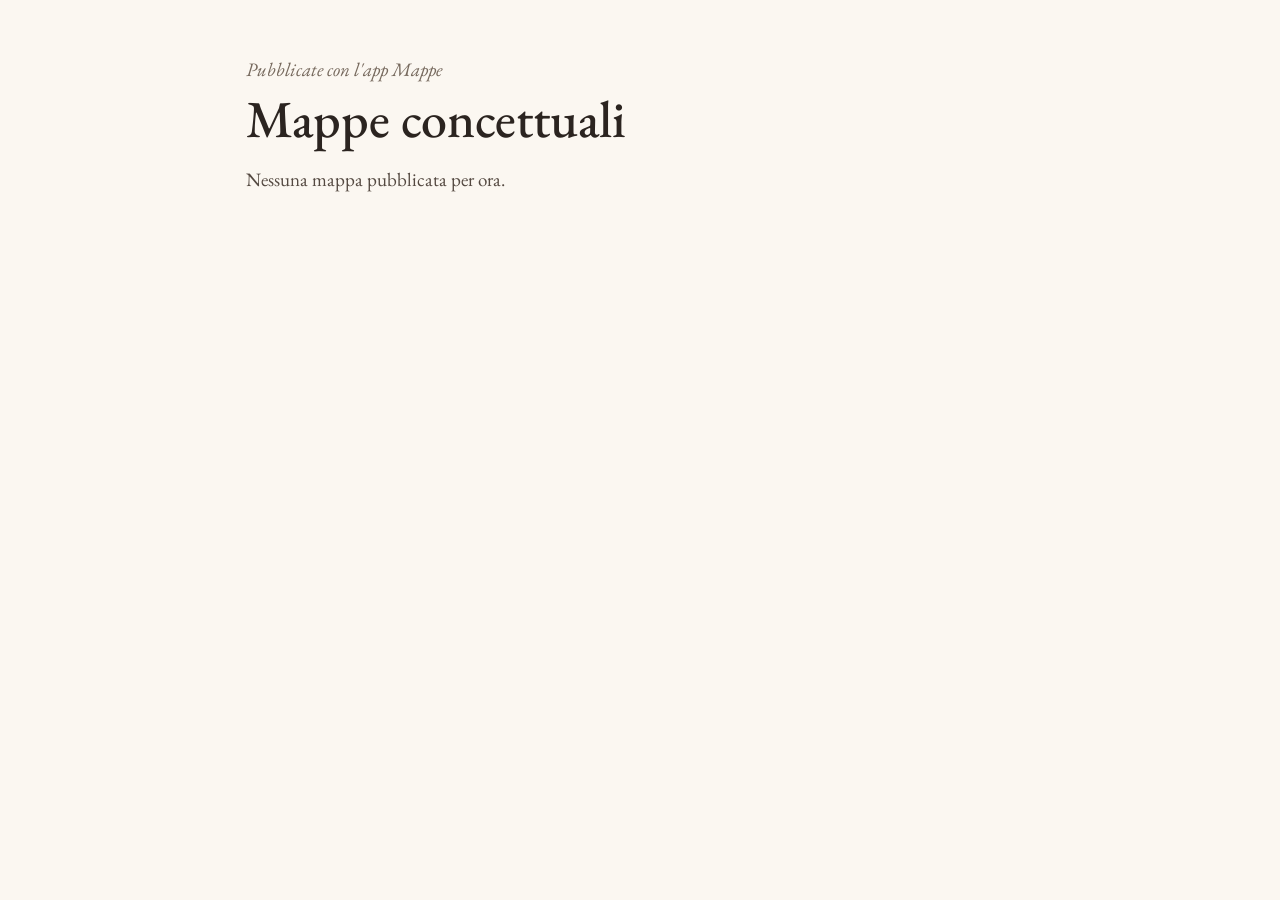
==== index.html @ ee0f434d "Mappe: pagina ponte per i link condivisi" ====
<!doctype html><html lang="it"><head><meta charset="utf-8"><meta name="viewport" content="width=device-width,initial-scale=1"><title>Mappe concettuali</title><link rel="preconnect" href="https://fonts.googleapis.com"><link rel="stylesheet" href="https://fonts.googleapis.com/css2?family=EB+Garamond:ital,wght@0,400..700;1,400&display=swap"><style>
:root{--bg:#fbf7f1;--surface:#fff;--ink:#2b2420;--ink2:#544941;--muted:#76695d;--line:#ece3d7;--accent:#a9520d;--fill:#b85a0f;--on:#fff;color-scheme:light}
@media (prefers-color-scheme:dark){:root{--bg:#1b1714;--surface:#25201c;--ink:#f2eae0;--ink2:#d6cabd;--muted:#b5a798;--line:#3a312a;--accent:#ff8f65;--fill:#ff8f65;--on:#1d1d1d;color-scheme:dark}}
*{box-sizing:border-box}body{margin:0;background:var(--bg);color:var(--ink);font-family:'EB Garamond',Garamond,serif;font-size:19px;line-height:1.5}
main{max-width:820px;margin:0 auto;padding:56px 16px 80px}h1{font-weight:500;font-size:clamp(34px,6vw,52px);line-height:1.08;margin:6px 0 12px}
.eyebrow{font-style:italic;color:var(--muted)}p{color:var(--ink2)}a{color:var(--accent)}
.btn{display:inline-flex;align-items:center;min-height:48px;padding:0 22px;border-radius:999px;border:1px solid var(--line);background:var(--surface);color:var(--ink);text-decoration:none;font-weight:500;margin:6px 8px 6px 0}
.btn.dark{background:var(--fill);border-color:var(--fill);color:var(--on)}
.list{display:grid;gap:14px;margin-top:28px;padding:0;list-style:none}
.list a{display:block;padding:20px 24px;border-radius:15px;background:var(--surface);border:1px solid var(--line);text-decoration:none;color:var(--ink)}
.list a:hover{border-color:var(--accent)}.list b{display:block;font-size:24px;font-weight:500}.list small{color:var(--muted)}
[hidden]{display:none!important}</style></head>
<body><main><span class="eyebrow">Pubblicate con l'app Mappe</span><h1>Mappe concettuali</h1>
<p>Nessuna mappa pubblicata per ora.</p>
</main></body></html>
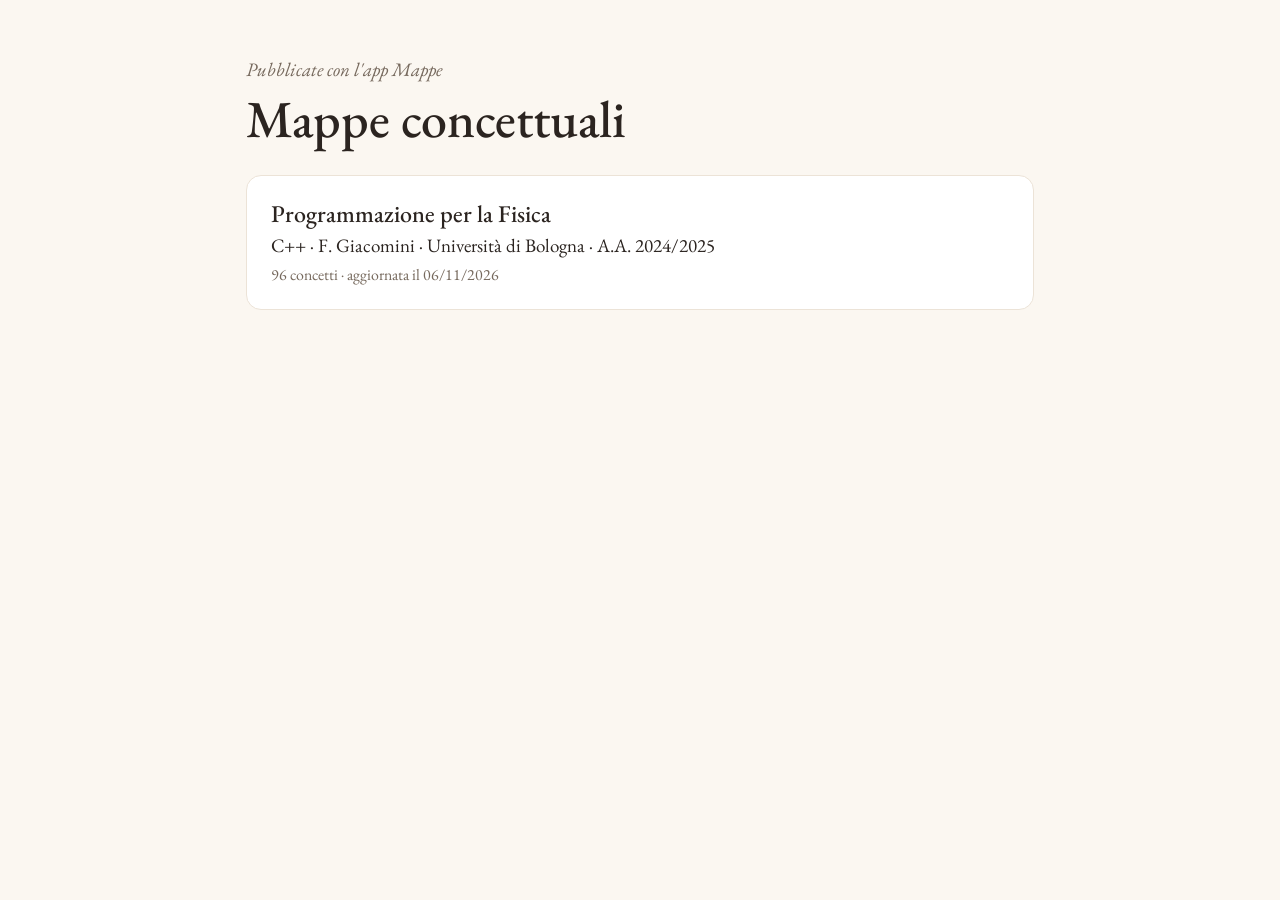
==== commit e2de2139: "Mappe: pubblica "Programmazione per la Fisica"" ====
--- a/index.html
+++ b/index.html
@@ -11,5 +11,5 @@
 .list a:hover{border-color:var(--accent)}.list b{display:block;font-size:24px;font-weight:500}.list small{color:var(--muted)}
 [hidden]{display:none!important}</style></head>
 <body><main><span class="eyebrow">Pubblicate con l'app Mappe</span><h1>Mappe concettuali</h1>
-<p>Nessuna mappa pubblicata per ora.</p>
+<ul class="list"><li><a href="./programmazione-fisica-cpp/"><b>Programmazione per la Fisica</b><span>C++ · F. Giacomini · Università di Bologna · A.A. 2024/2025</span><br><small>96 concetti · aggiornata il 06/11/2026</small></a></li></ul>
 </main></body></html>
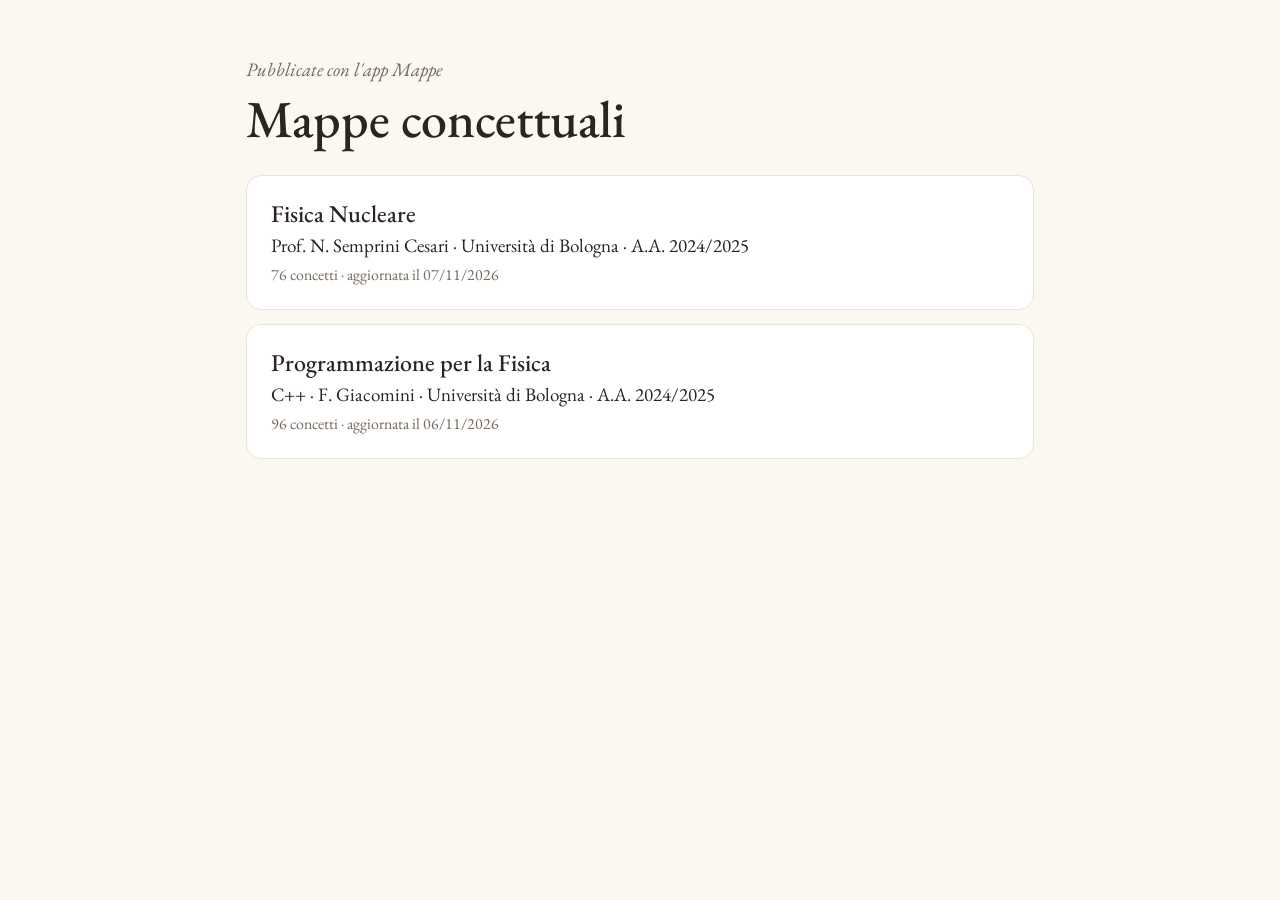
==== commit cd1e3287: "Mappe: pubblica "Fisica Nucleare"" ====
--- a/index.html
+++ b/index.html
@@ -11,5 +11,5 @@
 .list a:hover{border-color:var(--accent)}.list b{display:block;font-size:24px;font-weight:500}.list small{color:var(--muted)}
 [hidden]{display:none!important}</style></head>
 <body><main><span class="eyebrow">Pubblicate con l'app Mappe</span><h1>Mappe concettuali</h1>
-<ul class="list"><li><a href="./programmazione-fisica-cpp/"><b>Programmazione per la Fisica</b><span>C++ · F. Giacomini · Università di Bologna · A.A. 2024/2025</span><br><small>96 concetti · aggiornata il 06/11/2026</small></a></li></ul>
+<ul class="list"><li><a href="./fisica-nucleare-semprini/"><b>Fisica Nucleare</b><span>Prof. N. Semprini Cesari · Università di Bologna · A.A. 2024/2025</span><br><small>76 concetti · aggiornata il 07/11/2026</small></a></li><li><a href="./programmazione-fisica-cpp/"><b>Programmazione per la Fisica</b><span>C++ · F. Giacomini · Università di Bologna · A.A. 2024/2025</span><br><small>96 concetti · aggiornata il 06/11/2026</small></a></li></ul>
 </main></body></html>
